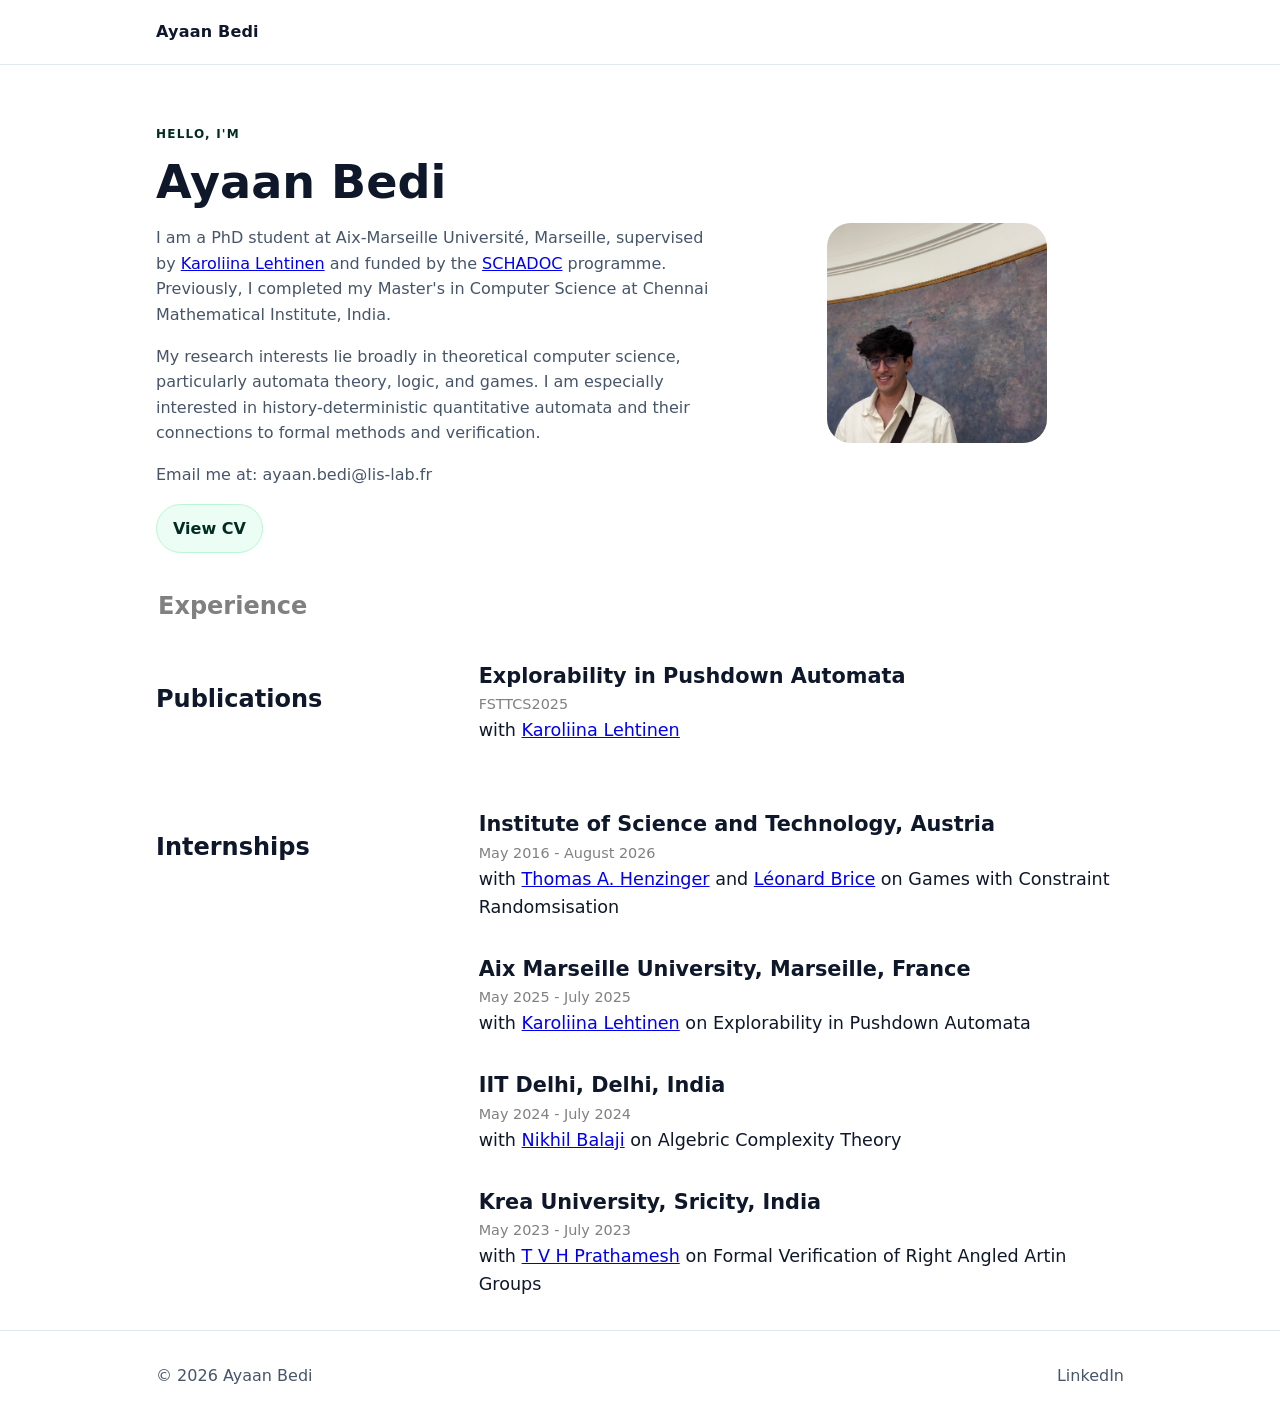
==== index.html @ de3ed15b "Add files via upload" ====
<!doctype html>
<html lang="en">
  <head>
    <meta charset="utf-8">
    <meta name="viewport" content="width=device-width, initial-scale=1">
    <title>Ayaan Bedi</title>
    <meta name="description" content="Personal website for Ayaan Bedi.">
    <link rel="stylesheet" href="styles.css">
  </head>
  <body>
    <header class="site-header">
      <div class="container navbar">
        <span class="title">Ayaan Bedi</span>

        <!-- <input type="checkbox" id="nav-toggle">
        <label for="nav-toggle" class="nav-toggle-label" aria-label="Toggle navigation"><span></span><span></span><span></span></label>

        <nav class="nav-links">
          <a class="active" href="index.html">Home</a>
          <a href="assets/cv.pdf">CV</a>
        </nav> -->
      </div>
    </header>

    <main class="container">
      <section class="hero">
        <div class="content">
          <div>
            <p class="kicker">Hello, I'm</p>
            <h1>Ayaan Bedi</h1>
            <div class="subtitle">
            <!-- <p class=>I am a PhD Student at Aix Marseille University, Marseille, supervised by <a href="https://lehtinenkaroliina.wordpress.com/">Karoliina Lehtinen</a> and funded by <a href="https://schadoc.univ-amu.fr/en">SCCHADOC </a>. Before this I did my masters from at Chennai Mathematical Institute. My research interests lie broadly in automata theory, logic, and games. in perticular History determinisntic Quatative Automata</p>
            <p>Email Me at: ayaan.bedi@lis-lab.fr</p> -->

            <p>
              I am a PhD student at Aix-Marseille Université, Marseille,
              supervised by <a href="https://lehtinenkaroliina.wordpress.com/">Karoliina Lehtinen</a>
              and funded by the <a href="https://schadoc.univ-amu.fr/en">SCHADOC</a> programme.
              Previously, I completed my Master's in Computer Science at
              Chennai Mathematical Institute, India.
            </p>

            <p>
            My research interests lie broadly in theoretical computer science,
            particularly automata theory, logic, and games. I am especially
            interested in history-deterministic quantitative automata and
            their connections to formal methods and verification.
            </p>

            <p>Email me at: ayaan.bedi@lis-lab.fr</p>
            </div>
            <div class="btn-row">
              <a class="btn ghost" href="assets/cv.pdf">View CV</a>
            </div>
          </div>
          <img src="assets/photo.png" alt="A Photo of Me!" class="img-me" />
        </div>
      </section>

      <h2 class="experience-header">Experience</h2>

      <section class="experience">
        <h2 class="internship-header">Publications</h2>
        <div class="items">
          <div class="experience-item">
            <div class="experience-title">Explorability in Pushdown Automata</div>
            <div class="experience-subtitle">FSTTCS2025</div>
            <div class="experience-work">with <a href="https://lehtinenkaroliina.wordpress.com/">Karoliina Lehtinen</a></div>
          </div>
        </div>
      </section>
      <section class="experience">
        <h2 class="internship-header">Internships</h2>
        <div class="items">
          <div class="experience-item">
            <div class="experience-title"> Institute of Science and Technology, Austria </div>
            <div class="experience-subtitle">May 2016 -  August 2026</div>
            <div class="experience-work">with <a href="https://scholar.google.com/citations?user=jpgplxUAAAAJ&hl=en">Thomas A. Henzinger</a> and <a href="https://lnrdbrice.github.io/">Léonard Brice</a> on Games with Constraint Randomsisation</div>
          </div>
          <div class="experience-item">
            <div class="experience-title">Aix Marseille University, Marseille, France</div>
            <div class="experience-subtitle">May 2025 -  July 2025</div>
            <div class="experience-work">with <a href="https://lehtinenkaroliina.wordpress.com/">Karoliina Lehtinen</a> on Explorability in Pushdown Automata</div>
          </div>
          <div class="experience-item">
            <div class="experience-title">IIT Delhi, Delhi, India</div>
            <div class="experience-subtitle">May 2024 -  July 2024</div>
            <div class="experience-work">with <a href="https://sites.google.com/view/nikhilbalaji/home">Nikhil Balaji</a>  on Algebric Complexity Theory</div>
          </div>
          <div class="experience-item">
            <div class="experience-title">Krea University, Sricity, India</div>
            <div class="experience-subtitle">May 2023 -  July 2023</div>
            <div class="experience-work">with <a href="https://krea.edu.in/sias/dr-t-v-h-prathamesh/">T V H Prathamesh</a> on Formal Verification of Right Angled Artin Groups</div>
          </div>
        </div>
      </section>

    </main>

    <footer>
      <div class="container" style="display:flex; justify-content:space-between; align-items:center; gap:1rem; flex-wrap:wrap;">
        <div>© <span id="year"></span> Ayaan Bedi</div>
        <div class="socials">
          <a href="https://www.linkedin.com/in/ayaan-bedi-26b28b1ba/" aria-label="LinkedIn">LinkedIn</a>
        </div>
      </div>
      <script>
        document.getElementById('year').textContent = new Date().getFullYear();
      </script>
    </footer>
  </body>
</html>
---- styles.css ----
/* ---------- Theme ---------- */
:root{
  --emerald: #064e3b; /* emerald-500 */
  --emerald-dark: #065f46; /* emerald-600 */
  --emerald-very-dark: #022c22; /* emerald-700 */
  --bg: #ffffff;
  --text: #0f172a; /* slate-900 */
  --muted: #475569; /* slate-600 */
  --border: #e2e8f0; /* slate-200 */
}

* { box-sizing: border-box; }
html, body{
  margin:0; padding:0;
  background: var(--bg);
  color: var(--text);
  font-family: Inter, system-ui, -apple-system, Segoe UI, Roboto, Helvetica, Arial, "Apple Color Emoji","Segoe UI Emoji", "Segoe UI Symbol", sans-serif;
  line-height:1.6;
}

/* ---------- Layout ---------- */
.container{
  width:100%;
  max-width: 1000px;
  margin: 0 auto;
  padding: 0 1rem;
}

header.site-header{
  position: sticky; top:0; z-index:50;
  background: rgba(255,255,255,0.9);
  backdrop-filter: blur(8px);
  border-bottom: 1px solid var(--border);
}

.navbar{
  display:flex; align-items:center; justify-content:space-between;
  height:64px;
}
.title{
  font-weight:700; letter-spacing:.2px;
}

.nav-links{
  display:flex; gap:1rem;
}
.nav-links a{
  text-decoration:none; color: var(--muted); padding:.4rem .6rem; border-radius:.6rem;
  transition: all .2s ease;
}
.nav-links a:hover, .nav-links a.active{
  color: var(--emerald-very-dark); background: #ecfdf5;
}

/* Mobile nav (CSS only) */
#nav-toggle{ display:none; }
.nav-toggle-label{ display:none; cursor:pointer; padding:.5rem; border-radius:.6rem; }
.nav-toggle-label span{ display:block; width:24px; height:2px; background:var(--text); margin:5px 0; }

@media (max-width: 720px){
  .nav-links{ display:none; position:absolute; top:64px; right:0; left:0; background:#ffffff; border-bottom:1px solid var(--border); padding: .75rem 1rem; }
  #nav-toggle:checked + .nav-toggle-label + .nav-links{ display:flex; flex-direction:column; }
  .nav-toggle-label{ display:block; }
}

/* ---------- Hero ---------- */
.hero{
  padding: 3rem 0 2rem 0;
}
.hero .content{
  display:grid; grid-template-columns: 1.2fr .8fr; gap:2rem; align-items:center;
}
.hero h1{
  font-size: clamp(2rem, 3.6vw, 3rem);
  line-height:1.15; margin:0 0 .6rem 0;
}
.subtitle{ 
  color: var(--muted); 
  margin-bottom: 1rem;
  text-align: left;
}

.btn-row{ display:flex; gap:.75rem; flex-wrap:wrap; }
.btn{
  display:inline-block; text-decoration:none; font-weight:600;
  border-radius:999px; padding:.7rem 1rem; border:1px solid var(--emerald);
}
.btn.primary{ background: var(--emerald); color:white; border-color: transparent; }
.btn.primary:hover{ background: var(--emerald-dark); }
.btn.ghost{ color: var(--emerald-very-dark); background:#ecfdf5; border-color:#bbf7d0; }
.btn.ghost:hover{ background:#d1fae5; }

.img-me {
  width: 220px; height: 220px; border-radius: 24px; object-fit: cover;
  
  justify-self:center;
}

@media (max-width: 920px){
  .hero .content{ grid-template-columns: 1fr; text-align:center; }
}

/* ---------- Sections ---------- */
section{ padding: 2rem 0; }
.section-title{
  font-size:1.5rem; font-weight:800; letter-spacing:.2px; margin-bottom:1rem;
  display:flex; align-items:center; gap:.5rem;
}
.section-title .bar{
  width:8px; height:20px; background: var(--emerald); border-radius: 4px;
}

.card{
  border:1px solid var(--border); border-radius: 16px; padding:1.25rem; background:white;
  box-shadow: 0 6px 20px rgba(2, 6, 23, 0.04);
}

.pub-list{ display:grid; gap: .75rem; }
.pub-item{
  padding: .75rem 1rem; border:1px dashed #dbeafe; border-radius:12px; background: #f8fafc;
}
.pub-item .title{ font-weight:700; }
.pub-item .meta{ color: var(--muted); font-size:.95rem; }

/* ---------- Footer ---------- */
footer{
  border-top:1px solid var(--border); padding: 2rem 0; color: var(--muted);
}
.socials{ display:flex; gap:.75rem; flex-wrap:wrap; }
.socials a{ color: var(--muted); text-decoration:none; }
.socials a:hover{ color: var(--emerald-dark); }

/* ---------- Page specific ---------- */
.page-header{
  background: #ffffff;
  border-bottom:1px solid var(--border);
  padding: 2rem 0;
}
.page-header h1{ margin:0; font-size: 1.8rem; }
.kicker{ color: var(--emerald-very-dark); font-weight:700; text-transform:uppercase; letter-spacing:.1em; font-size:.75rem; }
.lead{ color: var(--muted); }

/* Publications page */
.filter-note{ font-size:.95rem; color: var(--muted); }
.details{ margin-top:.25rem; }
details{ background:white; border:1px solid var(--border); border-radius:12px; padding:.5rem .75rem; }
details summary{ cursor:pointer; font-weight:600; color: var(--emerald-very-dark); }
details pre{ overflow:auto; background:#0b1020; color:#e2e8f0; padding:.75rem; border-radius:10px; font-size:.85rem; }

.experience-title {
  font-size: 1.3rem;
  font-weight: bold;
}

.experience-header {
  font-size: 1.5rem;
  font-weight: bold;
  color: grey;
  margin: 2px;
}

.internship-header {
  justify-self: start;
  align-self: start;
}

.experience-subtitle {
  color: gray; 
  font-size: 0.9rem;
}

.experience-work {
  font-size: 1.1rem;
}

.experience {
  display: grid;
  grid-template-columns: 1fr 2fr;
  align-items: center;
  justify-content: center;
}

.items {
  display: flex;
  flex-direction: column;
  gap: 2rem;
}

@media screen and (max-width: 600px) {
  /* Styles applied when the screen width is 600px or less */
  .experience {
    grid-template-columns: 1fr;
  }

  section {
    padding: 0.5rem;
    margin: 0.2rem;
  }
}
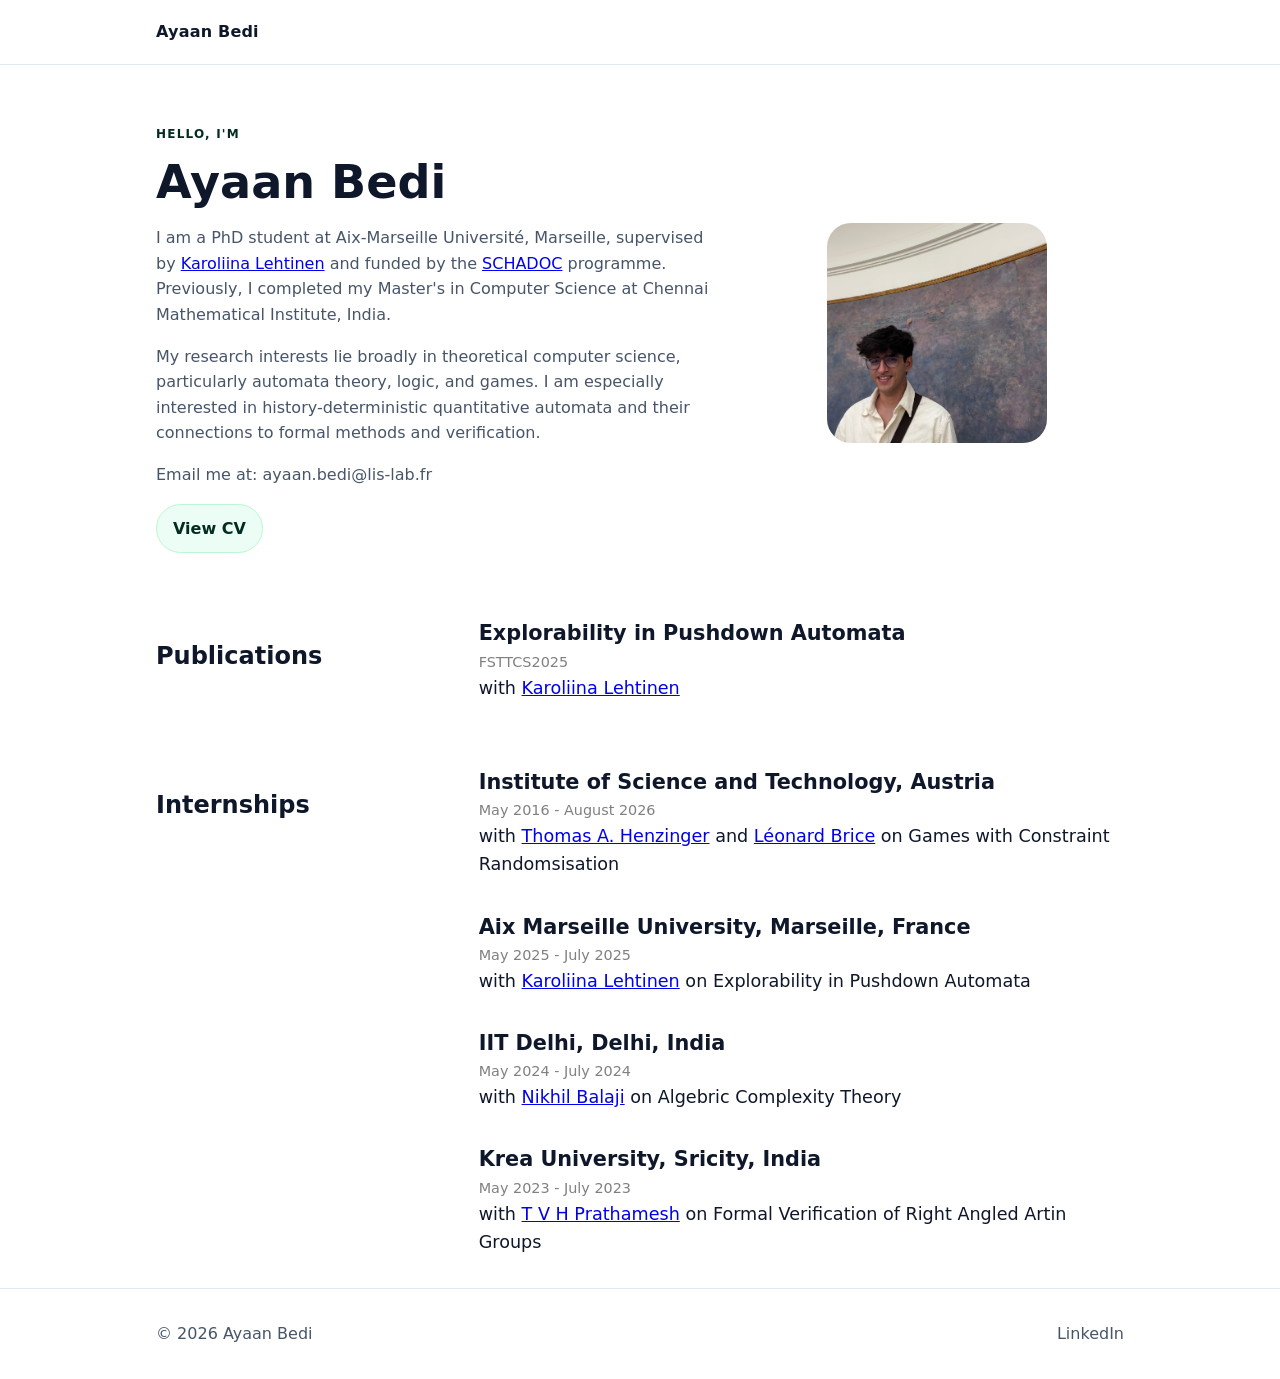
==== commit 656e3a4e: "sid ki madad 2" ====
--- a/index.html
+++ b/index.html
@@ -57,7 +57,7 @@
         </div>
       </section>
 
-      <h2 class="experience-header">Experience</h2>
+      <!-- <h2 class="experience-header">Experience</h2> -->
 
       <section class="experience">
         <h2 class="internship-header">Publications</h2>
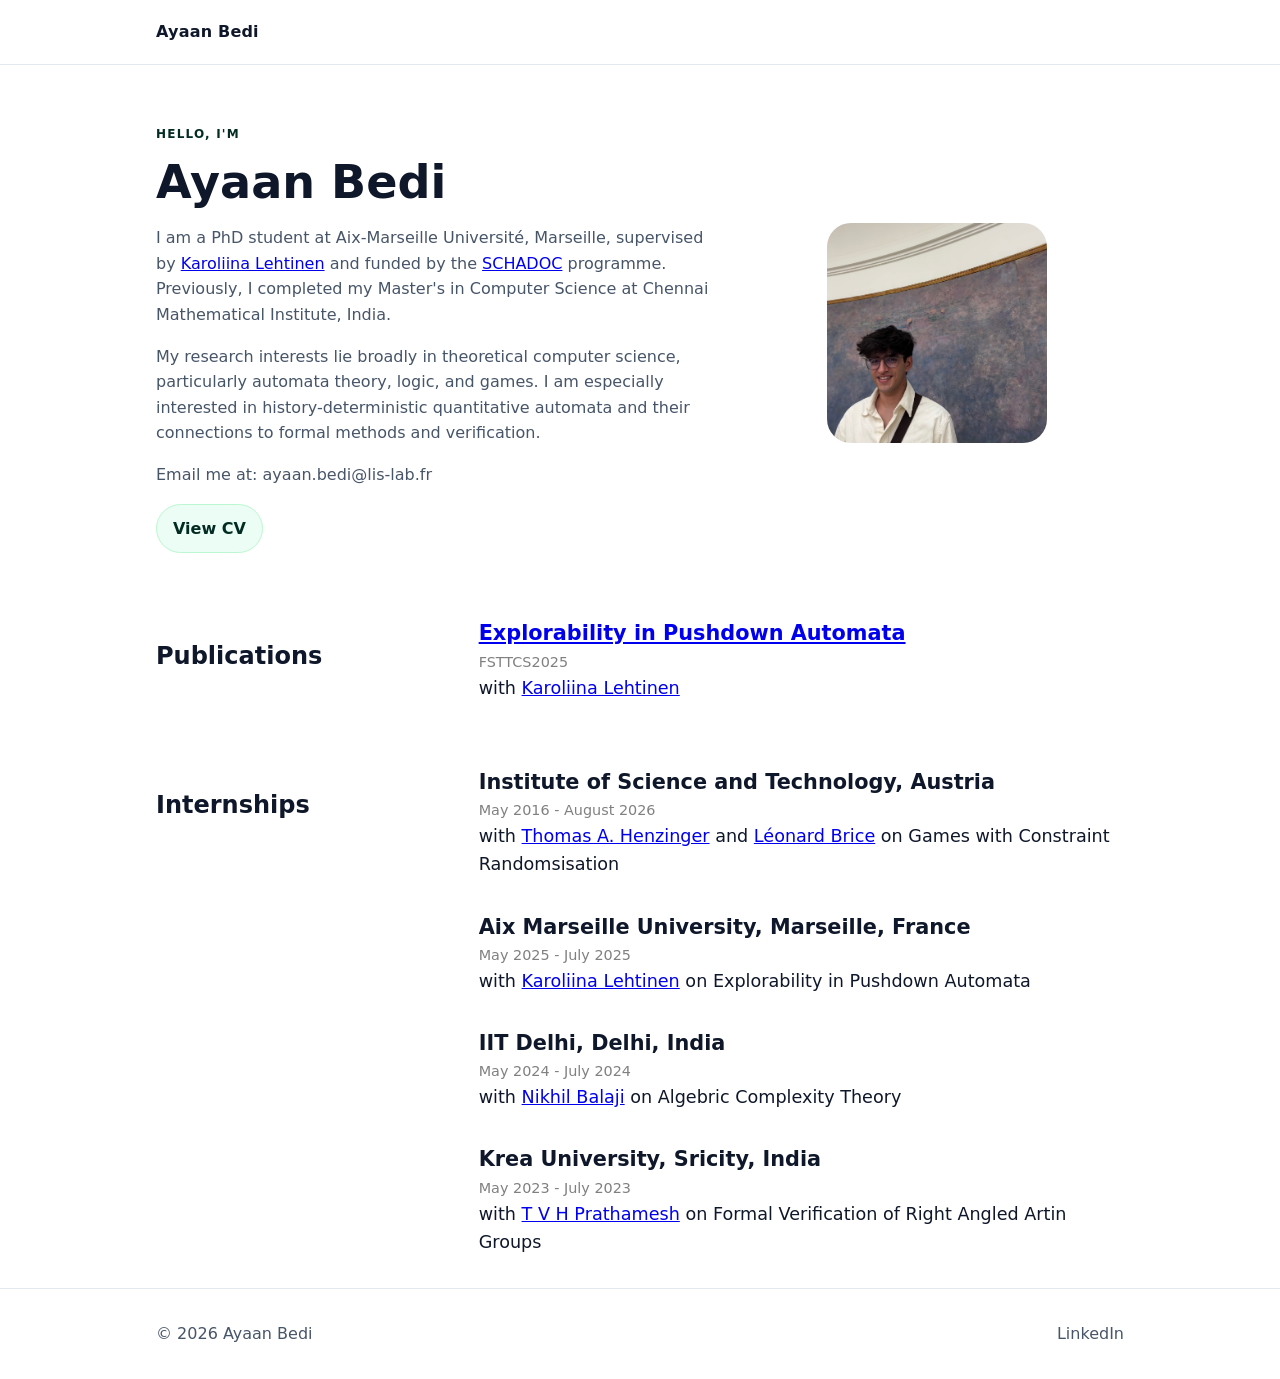
==== commit fd805a62: "added link to the paper" ====
--- a/index.html
+++ b/index.html
@@ -63,12 +63,12 @@
         <h2 class="internship-header">Publications</h2>
         <div class="items">
           <div class="experience-item">
-            <div class="experience-title">Explorability in Pushdown Automata</div>
+            <div class="experience-title"> <a href="https://arxiv.org/abs/2511.04048"> Explorability in Pushdown Automata </a></div>
             <div class="experience-subtitle">FSTTCS2025</div>
             <div class="experience-work">with <a href="https://lehtinenkaroliina.wordpress.com/">Karoliina Lehtinen</a></div>
           </div>
         </div>
-      </section>
+      </section> 
       <section class="experience">
         <h2 class="internship-header">Internships</h2>
         <div class="items">
